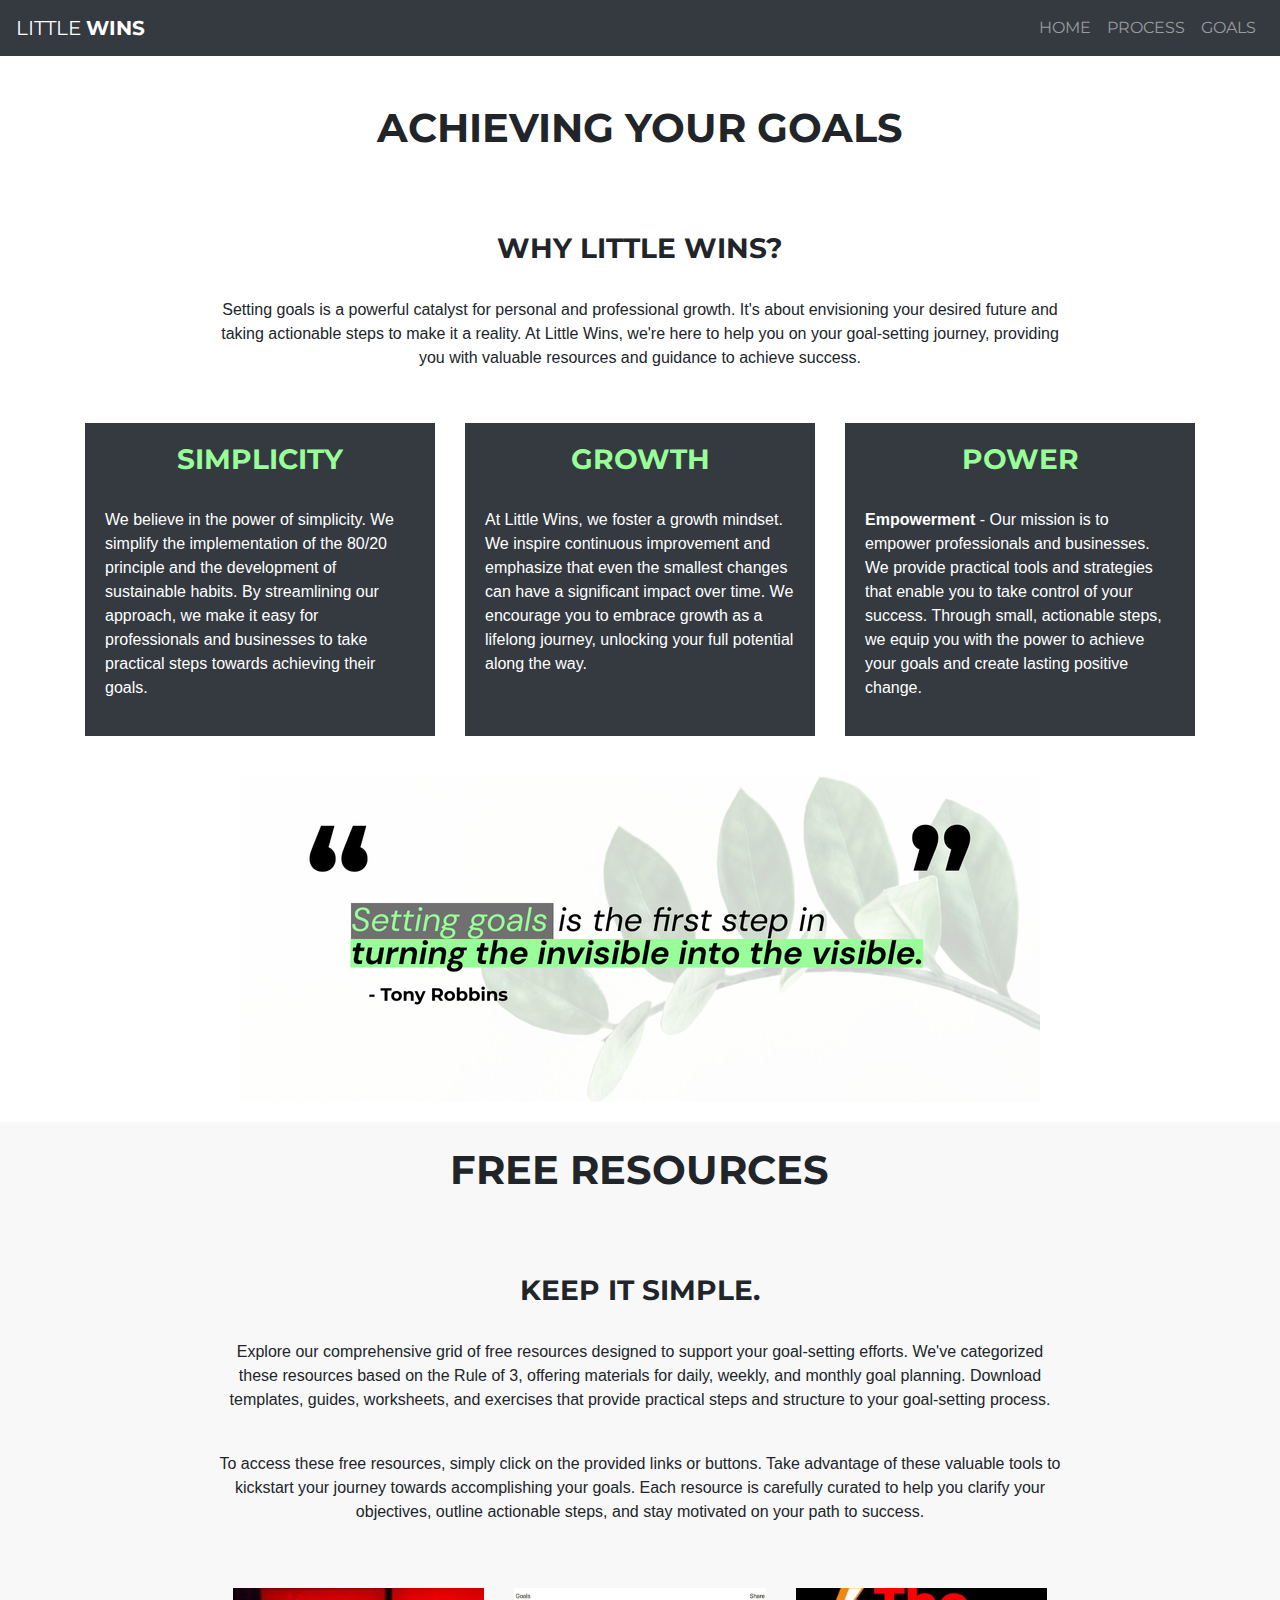
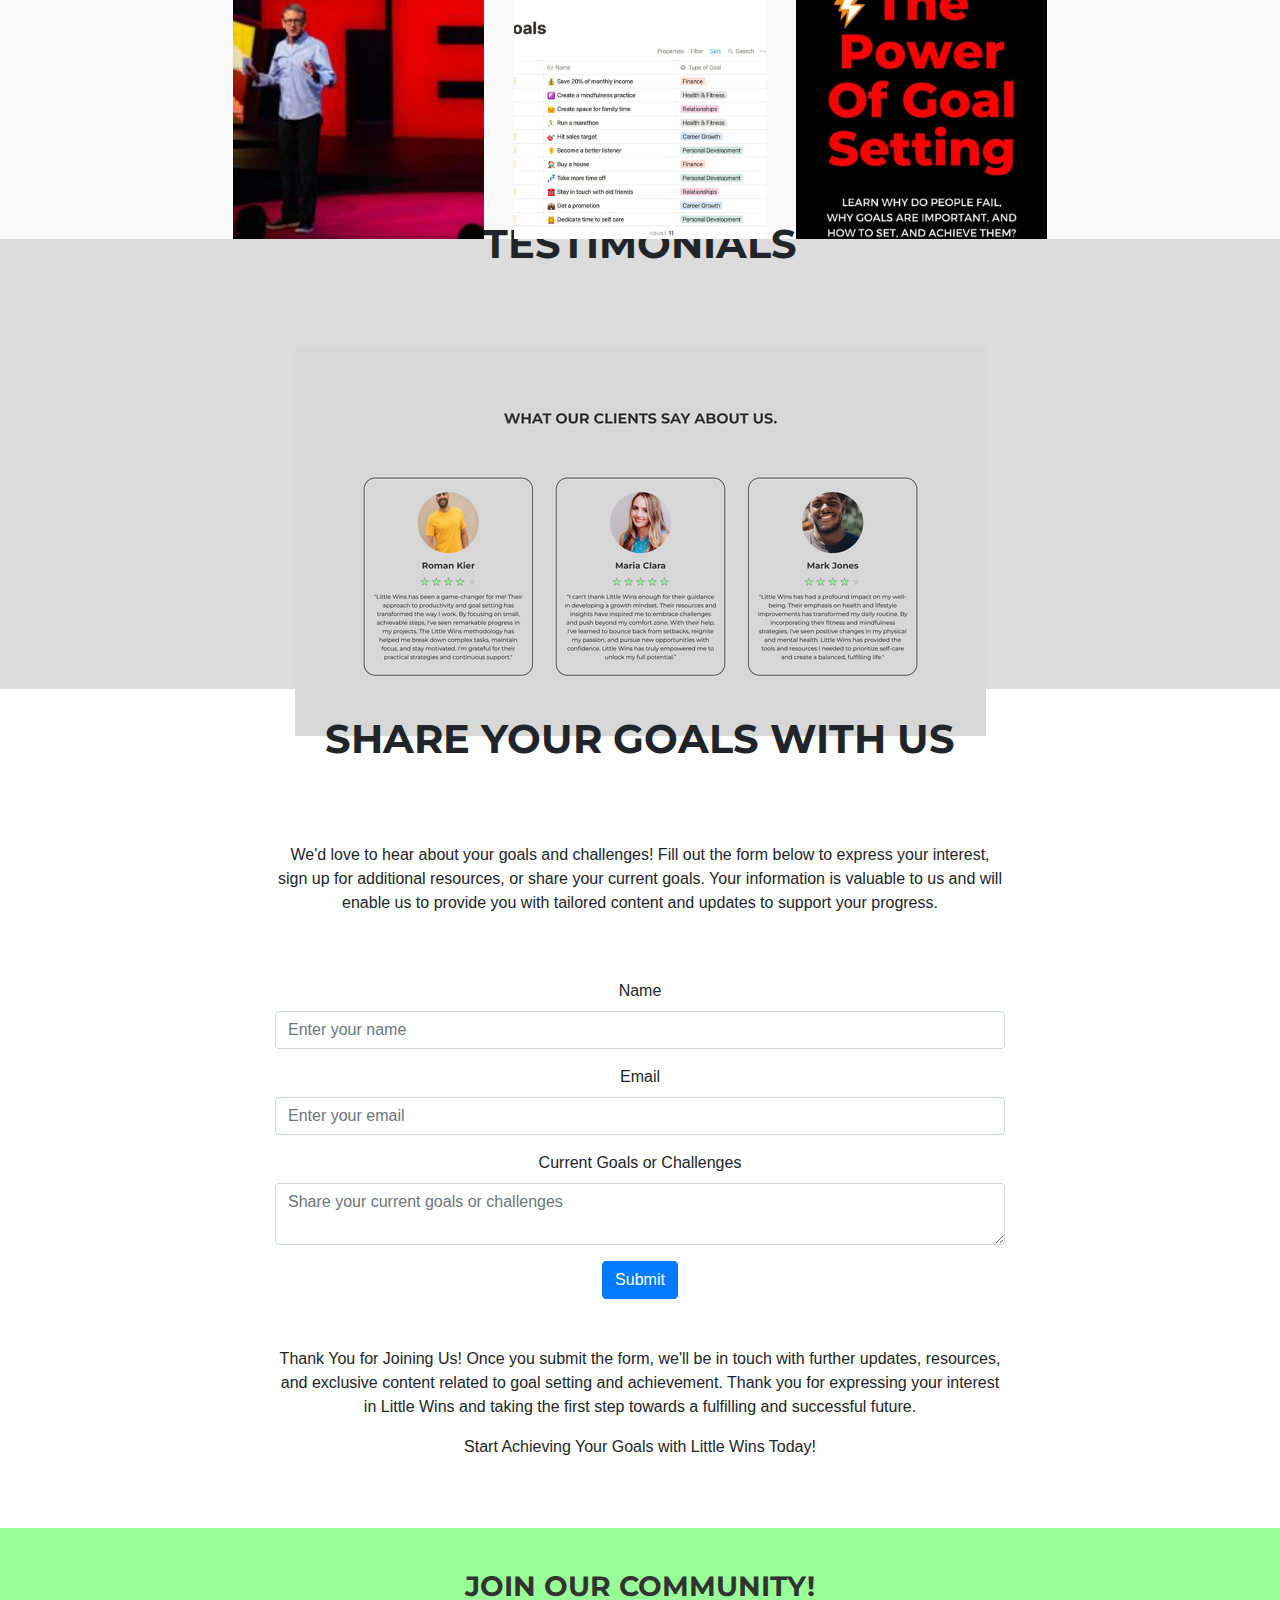
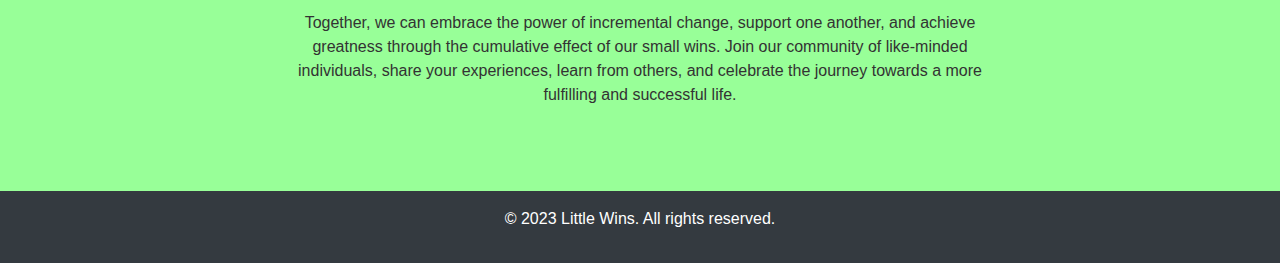
==== goals.html @ 8e701ee5 "Little Wins by Pri Adom" ====
<!DOCTYPE html>
<html lang="en">

<!-- HEAD -->
<head>
  <meta charset="UTF-8">
  <meta name="viewport" content="width=device-width, initial-scale=1.0">
  <meta name="description" content="Little Wins Website - Helping individuals and businesses achieve their goals!">
  <meta name="keywords" content="achieving goals, achieve, success, winning, business, entrepreneurs, marketing, community">
  <link rel="stylesheet" href="https://cdnjs.cloudflare.com/ajax/libs/font-awesome/5.15.3/css/all.min.css" integrity="sha512-iBBXm8fW90+nuLcSKlbmrPcLa0OT92xO1BIsZ+ywDWZCvqsWgccV3gFoRBv0z+8dLJgyAHIhR35VZc2oM/gI1w==" crossorigin="anonymous" />
  <link rel="stylesheet" href="https://maxcdn.bootstrapcdn.com/bootstrap/4.5.2/css/bootstrap.min.css">
  <link rel="stylesheet" href="style.css">
  <link href="https://fonts.googleapis.com/css?family=Montserrat" rel="stylesheet">
  <title>Goals - Resources & Contact Page</title>
</head>

<!-- BODY -->
<body>

<!-- NAV -->
<header>
  <nav class="navbar navbar-expand-md bg-dark navbar-dark">
    <a class="navbar-brand" href="index.html"><span class="brand-text">Little <b>Wins</b></span></a>
    <button class="navbar-toggler" type="button" data-toggle="collapse" data-target="#collapsibleNavbar">
    <span class="navbar-toggler-icon"></span>
    </button>
    <div class="collapse navbar-collapse" id="collapsibleNavbar">
      <ul class="navbar-nav ml-auto">
        <li class="nav-item">
          <a class="nav-link" href="index.html"><span class="brand-text">Home</span></a>
        </li>
        <li class="nav-item">
          <a class="nav-link" href="process.html"><span class="brand-text">Process</span></a>
        </li>
        <li class="nav-item">
          <a class="nav-link" href="goals.html"><span class="brand-text">Goals</span></a>
        </li>
      </ul>
    </div>
  </nav>
</header>

<!-- 1. Page Intro -->
<section class="section text-section section-margin">
  <div class="text-center">
    <div class="row">
      <div class="col-md-8 offset-md-2">
          <br>
          <br>
        <h1 aria-label="Title: Achieving your goals">Achieving your goals</h1>
        <i class="fas fa-bullseye" style="font-size: 2em; color: #98ff98;" aria-label="true"></i>
        <br><br>
        <h3 aria-label="Subtitle: Why Little Wins?">Why Little Wins?</h3>
        <br>
        <p aria-label="Setting goals is a powerful catalyst for personal and professional growth.">Setting goals is a powerful catalyst for personal and professional growth. It's about envisioning your desired future and taking actionable steps to make it a reality. At Little Wins, we're here to help you on your goal-setting journey, providing you with valuable resources and guidance to achieve success.</p>
      </div>
    </div>
  </div>
</section>

<!-- 2. Brand Values and Mission -->
<section class="values-section">
  <div class="container">
    <div class="row">
      <div class="col-md-4">
        <div class="section-card bg-dark text-white d-flex flex-column justify-content-between">
          <div>
            <h3 style="color: #98ff98;" aria-label="Value 1: Simplicity">Simplicity</h3>
            <br>
            <p aria-label="We believe in the power of keeping things simple.">We believe in the power of simplicity. We simplify the implementation of the 80/20 principle and the development of sustainable habits. By streamlining our approach, we make it easy for professionals and businesses to take practical steps towards achieving their goals.</p>
          </div>
        </div>
      </div>
      <div class="col-md-4">
        <div class="section-card bg-dark text-white d-flex flex-column justify-content-between">
          <div>
            <h3 style="color: #98ff98;" aria-label="Value 2: Growth">Growth</h3>
            <br>
            <p aria-label="At little wins, we foster a growth mindset.">At Little Wins, we foster a growth mindset. We inspire continuous improvement and emphasize that even the smallest changes can have a significant impact over time. We encourage you to embrace growth as a lifelong journey, unlocking your full potential along the way.</p><br>
          </div>
        </div>
      </div>
      <div class="col-md-4">
        <div class="section-card bg-dark text-white d-flex flex-column justify-content-between">
          <div>
            <h3 style="color: #98ff98;" aria-label="Value 3: Power">Power</h3>
            <br>
            <p aria-label="EmPOWERment. Our mission is to empower individuals and businesses."><b>Empowerment</b> - Our mission is to empower professionals and businesses. We provide practical tools and strategies that enable you to take control of your success. Through small, actionable steps, we equip you with the power to achieve your goals and create lasting positive change.</p>
          </div>
        </div>
      </div>
    </div>
    <div class="section-divider"></div>
  </div>
</section>

<!-- 3. QUOTE image -->
<div class="quote-banner">
  <div class="row justify-content-center">
    <div class="col-12 text-center">
      <img src="images/Goals_banner.png" alt="Setting goals is the first step in turning the invisible into the visible. Quote by Tony Robbins." class="img-fluid">
    </div>
  </div>
</div>

<!-- 4. Free Resources -->
<section class="section text-section section-margin" style="background-color: #f8f8f8;">
  <div class="text-center" style="background-color: #f8f8f8;">
    <div class="row">
      <div class="col-md-8 offset-md-2">
        <br>
        <h1 aria-label="Title: Free Resources">Free Resources</h1>
        <i class="fas fa-gift" style="font-size: 2em; color: #98ff98;" aria-label="true"></i>
        <br><br>
        <h3 aria-label="Subtitle: How to get started?">Keep it simple.</h3>
        <br>
        <p aria-label="Explore our free resources to get started with achieving your goals.">Explore our comprehensive grid of free resources designed to support your goal-setting efforts. We've categorized these resources based on the Rule of 3, offering materials for daily, weekly, and monthly goal planning. Download templates, guides, worksheets, and exercises that provide practical steps and structure to your goal-setting process.</p>
        <br>
        <p>To access these free resources, simply click on the provided links or buttons. Take advantage of these valuable tools to kickstart your journey towards accomplishing your goals. Each resource is carefully curated to help you clarify your objectives, outline actionable steps, and stay motivated on your path to success.</p>
        <br>
        <br>
        <div class="container-fluid">
          <div class="row justify-content-center">
            <div class="col-md-4">
              <a href="https://www.youtube.com/watch?v=L4N1q4RNi9I" class="square-link" target="_blank" alt="Link to video for achieving goals">
                <div class="square-content">
                  <img src="images/youtubethumbnail.jpeg" alt="YouTube Video Thumbnail" class="img-fluid">
                  <div class="overlay">
                    <h3>1</h3>
                    <p>LEARN MORE</p>
                  </div>
                </div>
              </a>
            </div>
            <div class="col-md-4">
              <a href="https://notion-templates.notion.site/3acc4000a6354e83b4a4d1fb492d2104" class="square-link" target="_blank" alt="Link to Free Notion Planner">
                <div class="square-content">
                  <img src="images/notionthumbnail.png" alt="Notion Template Thumbnail" class="img-fluid">
                  <div class="overlay">
                    <h3>2</h3>
                    <p>FREE PLANNER</p>
                  </div>
                </div>
              </a>
            </div>
            <div class="col-md-4">
              <a href="https://vidagoals.com/downloads/GoalSettingForAFulfilledLife.pdf" class="square-link" target="_blank" alt="Link to Free Ebook to help achieve your goals">
                <div class="square-content">
                  <img src="images/freeebook.jpeg" alt="Ebook Thumbnail" class="img-fluid">
                  <div class="overlay">
                    <h3>3</h3>
                    <p>FREE E-BOOK</p>
                    

                  </div>
                </div>
                <br>
                <br>
              </a>
            </div>
            <br>
          </div>
        </div>
      </div>
    </div>
  </div>
</section>

<!-- 5. Testimonials -->
<section id="testimonial-section" class="section about-section">
  <div class="testimonial text-center">
    <div class="testimonial">
      <div class="testimonial">
        <br>
        <br>
        <h1 aria-label="Testimonials from the Community">Testimonials</h1>
        <i class="fas fa-star text-center" style="font-size: 2em; color: #98ff98;"></i>
        <br>
        <br>
        <img src="images/testimonials.png" class="image-banner" alt="Image of Testimonials">
        <div class="social-icons"></div>
      </div>
    </div>
  </div>
</section>

<!-- 6. Contact/More Information form -->
<section id="share-goals-section" class="section form">
  <div class="container">
    <div class="row">
      <div class="col-md-8 offset-md-2 text-center">
        <br>
        <h1 aria-label="Title: Share your goals with/Contact us form">Share Your Goals with Us</h1>
        <i class="fas fa-play" style="font-size: 2em; color: #98ff98;"></i>
        <br>
        <br>
        <p>We'd love to hear about your goals and challenges! Fill out the form below to express your interest, sign up for additional resources, or share your current goals. Your information is valuable to us and will enable us to provide you with tailored content and updates to support your progress.</p>
        <br>
        <br>
        <form action="https://formdump.codeinstitute.net" method="POST">
          <div class="form-group">
            <label for="name">Name</label>
            <input type="text" id="name" name="name" class="form-control" placeholder="Enter your name" required>
          </div>

          <div class="form-group">
            <label for="email">Email</label>
            <input type="email" id="email" name="email" class="form-control" placeholder="Enter your email" required>
          </div>

          <div class="form-group">
            <label for="goals">Current Goals or Challenges</label>
            <textarea id="goals" name="goals" class="form-control" placeholder="Share your current goals or challenges"></textarea>
          </div>

          <button type="submit" class="btn btn-primary">Submit</button>
        </form>
        <br>
        <br>
        <p aria-label="Thank you contacting us">Thank You for Joining Us! Once you submit the form, we'll be in touch with further updates, resources, and exclusive content related to goal setting and achievement. Thank you for expressing your interest in Little Wins and taking the first step towards a fulfilling and successful future.</p>

        <p>Start Achieving Your Goals with Little Wins Today!</p>
        <br>
        <br>
      </div>
    </div>
  </div>
</section>

<!-- 7. Join Community/Footer Section -->
<section class="section join-community-section" style="background-color: #98ff98;">
  <div class="container">
    <div class="row">
      <div class="col-md-8 offset-md-2 text-center">
        <h3 style="color: #333;" aria-label="Join our community!">Join our community!</h3>
        <p style="color: #333;" aria-label="Join our community to celebrate all our Little Wins together!">Together, we can embrace the power of incremental change, support one another, and achieve greatness through the cumulative effect of our small wins. Join our community of like-minded individuals, share your experiences, learn from others, and celebrate the journey towards a more fulfilling and successful life.</p>
        <div class="social-icons">
          <a href="https://twitter.com/littl3wins" target="_blank" rel="noopener" alt="Follow our Twitter" aria-label="Follow our Twitter"><i class="fab fa-twitter" aria-hidden="true"></i></a>
          <a href="https://tiktok.com/@littl3wins" target="_blank" rel="noopener" alt="Follow our TikTok" aria-label="Follow our TikTok"><i class="fab fa-tiktok" aria-hidden="true"></i></a>
          <a href="https://instagram.com/littl3wins" target="_blank" rel="noopener" alt="Follow our Instagram" aria-label="Follow our Instagram"><i class="fab fa-instagram" aria-hidden="true"></i></a>
        </div>
      </div>
    </div>
  </div>
</section>

<!-- Footer Footer -->
<footer class="bg-dark text-white text-center py-3">
  <p>&copy; 2023 Little Wins. All rights reserved.</p>
</footer>

<!-- JS and Bootstrap scripts -->
<script src="https://code.jquery.com/jquery-3.6.0.min.js"></script>
<script src="https://maxcdn.bootstrapcdn.com/bootstrap/4.5.2/js/bootstrap.min.js"></script>

</body>

</html>
---- style.css ----
/* Main Style (All pages) */
.brand-text {
    text-transform: uppercase;
    font-family: 'Montserrat', sans-serif;
    font-weight: normal;
  }
  
.brand-text b {
  font-weight: bold;
  }

h1, h2, h3, h4, h5 {
    text-transform: uppercase;
    font-family: 'Montserrat', sans-serif;
    font-weight: bolder;
  }
 
h3 {
  font-weight: bold;
}  
/* Homepage banner/header */
.banner {
    position: relative;
    height: 100vh;
    width: 100%;
    background-image: url("images/Website_banner.png");
    background-size: cover;
    background-position: center;
  }
  
.header-content {
    position: absolute;
    top: 50%;
    left: 50%;
    transform: translate(-50%, -50%);
    text-align: center;
    color: #fff;
  }
  
  @media (max-width: 768px) {
    .banner {
      height: 80vh;
    }
  }
  
  @media (max-width: 576px) {
    .banner {
      height: 60vh;
    }
  }
/* Header CTA button */
.button-link {
    display: inline-block;
    padding: 10px 20px;
    text-align: center;
    position: absolute;
    top: 85%;
    left: 45%;
    background-color: #333; /* Update with your desired background color */
    color: #98ff98; /* Update with your desired text color */
    text-decoration: none;
    border-radius: 5px;
    font-weight: bold;
    margin-top: 20px;
  }
  
  .button-link:hover {
    background-color: #98ff98; 
  }


/* Text section div marigins */
.section.text-section.section.margin {
  margin-top: 10%;
  margin-bottom: 10%;
}


/* div row (goals page edit) */
.container {
    margin-top: 2px;
    margin-bottom: px;
}


/* image link section */
#image-links-section {
  margin-top: 10%; /* Adjust the value as needed */
  margin-bottom: 10%;
}

/* Image link overlays styles */
.overlay {
  position: absolute;
  top: 0;
  left: 0;
  width: 100%;
  height: 100%;
  background-color: rgba(0, 0, 0, 0.6);
  display: flex;
  flex-direction: column;
  justify-content: center;
  align-items: center;
  opacity: 0;
  transition: opacity 0.3s ease;
}

.overlay:hover {
  opacity: 1;
}

.overlay h3,
.overlay p {
  color: #fff;
  text-align: center;
}

/* Quote banner */
.quote-banner {
  margin: 20px;
}

/* Values and mission section (3 boxes) */
.section-card {
  background-color: #f8f8f8;
  padding: 20px;
  margin-top: 10%;
  margin-bottom: 20px;
}

.section-card h3 {
  text-align: center;
}

.section-card-2 {
  text-align: center;
}

.section-divider {
  border-left: 1px dashed #ccc;
  margin: 10px 0;
}

.section-divider:first-child {
  border-top: 1px dashed #ccc;
  margin-top: 0;
}

.section-divider:last-child {
  margin-bottom: 0;
}

.section-divider-between-cols {
  border-right: 1px dashed #ccc;
  margin-right: 0;
  padding-right: 0;
}

/* Join Our Community Footer section */
.join-community-section {
  background-color: #98ff98;
  padding: 40px 0;
  text-align: center;
  margin-top: 5px;

}

.social-icons {
  margin-top: 20px;
}

.social-icons a {
  display: inline-block;
  margin-right: 10px;
  font-size: 24px;
  color: #333;
}

.social-icons a:last-child {
  margin-right: 0;
}

/* Adjustments for smaller screens */
@media (max-width: 768px) {
  .overlay h3,
  .overlay p {
    font-size: 16px;
  }
}



/* Process page process sections */
/* First section on process page */
#first-process {
  background-color: rgb(213, 213, 213);
  color: #333;
}

#first-process.blank-template {
  padding: 0;
}

#first-process .list-item {
  background-color: #98ff98;
  color: #333;
}

/* Second section process page */
#second-process {
  background-color: #bdffbd;
  color: #333;
}

#second-process .list-item {
  background-color: #fcfcfc;
  color: #333;
}

/* Third section process page */
#third-process {
  background-color: #dcdcdc;
  color: #333;
}

#third-process .list-item {
  background-color: #333;
  color: #fcfcfc;
}



/* Goals page videos section */
.square-link {
    display: flex;
    align-items: center;
    justify-content: center;
    height: 0;
    padding-bottom: 100%;
    position: relative;
    overflow: hidden;
  }
  
  .square-content {
    position: absolute;
    top: 0;
    left: 0;
    width: 100%;
    height: 100%;
    text-align: center;
  }
  
  .square-content img {
    object-fit: cover;
    width: 100%;
    height: 100%;
  }


/* Goals Page Testimonial section */
#testimonial-section {
  background-color: #dcdcdc;
  display: flex;
  justify-content: center;
  align-items: center;
  height: 50vh;
}

#testimonial-section .image-banner {
  max-width: 100%;
  max-height: 100%;
}
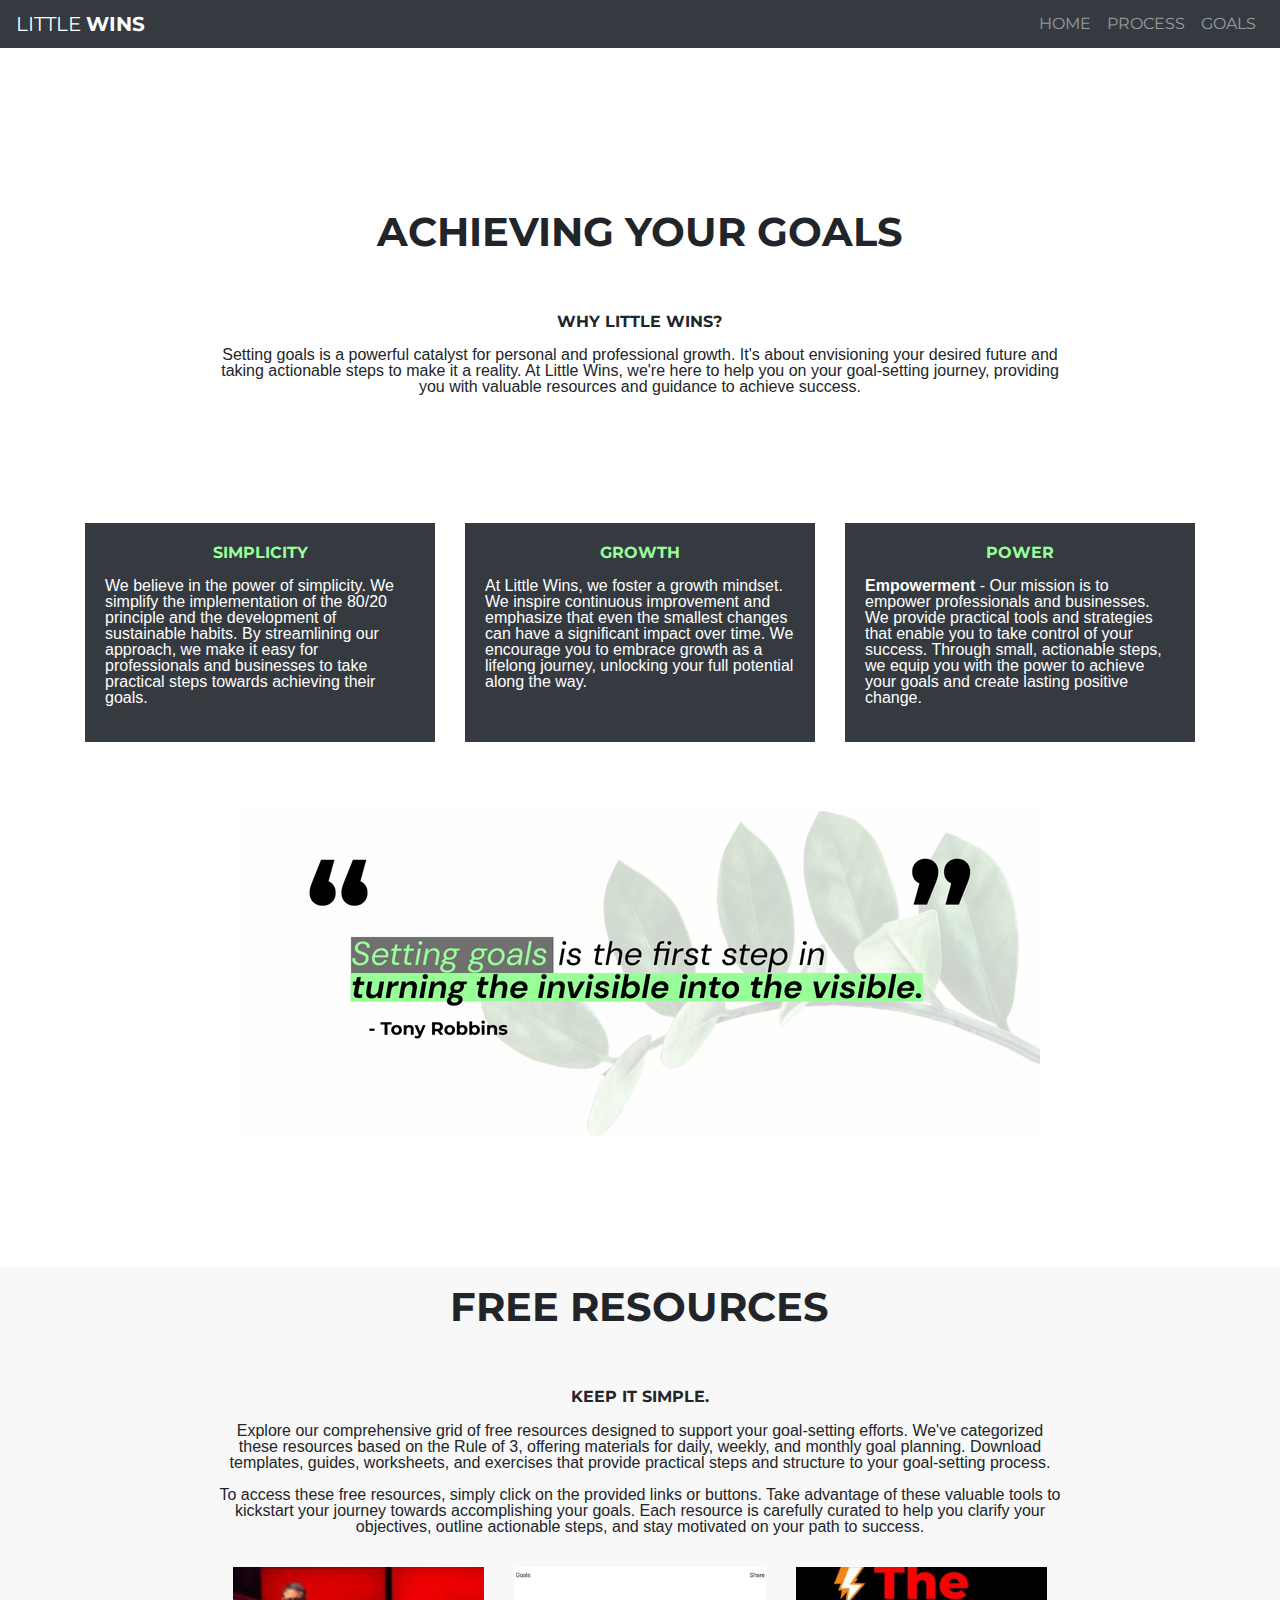
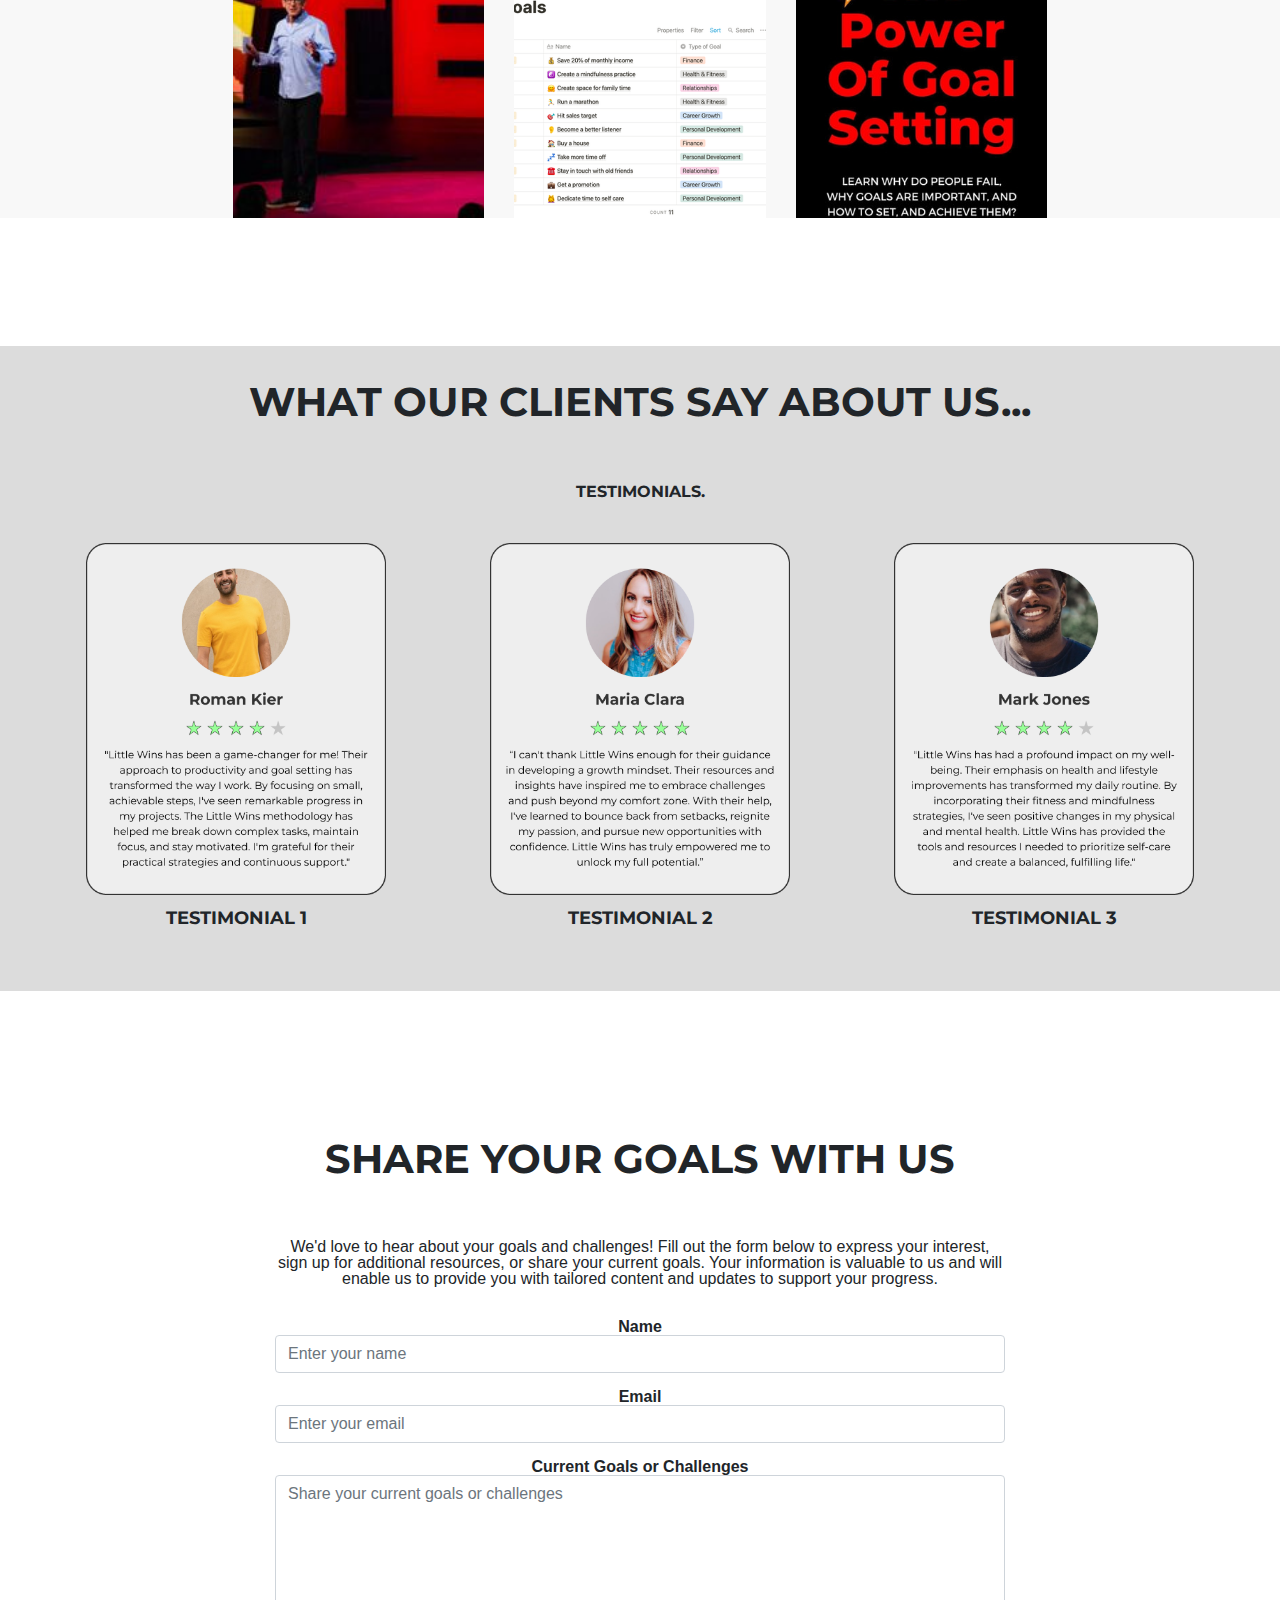
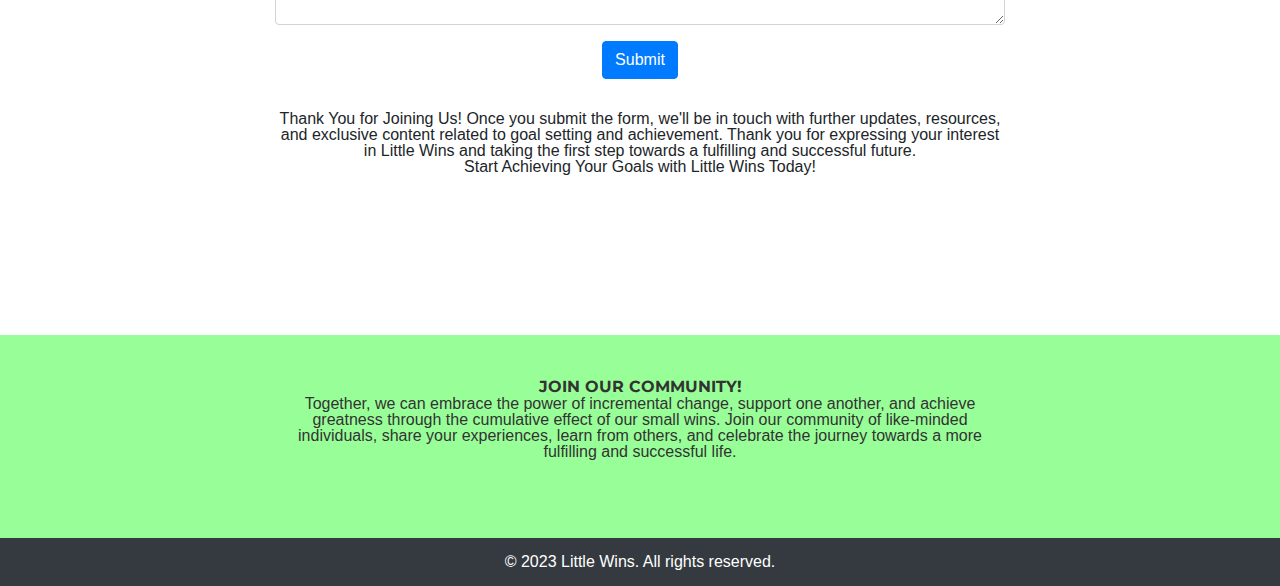
==== commit 596464e4: "Testimonials updated" ====
--- a/goals.html
+++ b/goals.html
@@ -68,6 +68,7 @@
             <h3 style="color: #98ff98;" aria-label="Value 1: Simplicity">Simplicity</h3>
             <br>
             <p aria-label="We believe in the power of keeping things simple.">We believe in the power of simplicity. We simplify the implementation of the 80/20 principle and the development of sustainable habits. By streamlining our approach, we make it easy for professionals and businesses to take practical steps towards achieving their goals.</p>
+            <br>
           </div>
         </div>
       </div>
@@ -76,7 +77,7 @@
           <div>
             <h3 style="color: #98ff98;" aria-label="Value 2: Growth">Growth</h3>
             <br>
-            <p aria-label="At little wins, we foster a growth mindset.">At Little Wins, we foster a growth mindset. We inspire continuous improvement and emphasize that even the smallest changes can have a significant impact over time. We encourage you to embrace growth as a lifelong journey, unlocking your full potential along the way.</p><br>
+            <p aria-label="At little wins, we foster a growth mindset.">At Little Wins, we foster a growth mindset. We inspire continuous improvement and emphasize that even the smallest changes can have a significant impact over time. We encourage you to embrace growth as a lifelong journey, unlocking your full potential along the way.</p><br><br>
           </div>
         </div>
       </div>
@@ -85,7 +86,7 @@
           <div>
             <h3 style="color: #98ff98;" aria-label="Value 3: Power">Power</h3>
             <br>
-            <p aria-label="EmPOWERment. Our mission is to empower individuals and businesses."><b>Empowerment</b> - Our mission is to empower professionals and businesses. We provide practical tools and strategies that enable you to take control of your success. Through small, actionable steps, we equip you with the power to achieve your goals and create lasting positive change.</p>
+            <p aria-label="EmPOWERment. Our mission is to empower individuals and businesses."><b>Empowerment</b> - Our mission is to empower professionals and businesses. We provide practical tools and strategies that enable you to take control of your success. Through small, actionable steps, we equip you with the power to achieve your goals and create lasting positive change.</p><br>
           </div>
         </div>
       </div>
@@ -98,6 +99,9 @@
 <div class="quote-banner">
   <div class="row justify-content-center">
     <div class="col-12 text-center">
+      <br>
+      <br>
+      <br>
       <img src="images/Goals_banner.png" alt="Setting goals is the first step in turning the invisible into the visible. Quote by Tony Robbins." class="img-fluid">
     </div>
   </div>
@@ -150,15 +154,10 @@
                   <div class="overlay">
                     <h3>3</h3>
                     <p>FREE E-BOOK</p>
-                    
-
                   </div>
                 </div>
-                <br>
-                <br>
               </a>
             </div>
-            <br>
           </div>
         </div>
       </div>
@@ -169,20 +168,41 @@
 <!-- 5. Testimonials -->
 <section id="testimonial-section" class="section about-section">
   <div class="testimonial text-center">
-    <div class="testimonial">
-      <div class="testimonial">
-        <br>
-        <br>
-        <h1 aria-label="Testimonials from the Community">Testimonials</h1>
+    <div class="row">
+      <div class="col-12">
+        <br>
+        <br>
+        <h1 aria-label="Testimonials from the Community">What Our Clients Say About Us...</h1>
         <i class="fas fa-star text-center" style="font-size: 2em; color: #98ff98;"></i>
         <br>
         <br>
-        <img src="images/testimonials.png" class="image-banner" alt="Image of Testimonials">
+        <h2>Testimonials.</h2>
+        <br>
+        <br>
+        <div class="testimonial-images">
+          <div class="testimonial-item col-md-4">
+            <img src="images/testimonial1.png" alt="Testimonial 1">
+            <h3>Testimonial 1</h3>
+          </div>
+          <div class="testimonial-item col-md-4">
+            <img src="images/testimonial2.png" alt="Testimonial 2">
+            <h3>Testimonial 2</h3>
+          </div>
+          <div class="testimonial-item col-md-4">
+            <img src="images/testimonial3.png" alt="Testimonial 3">
+            <h3>Testimonial 3</h3>
+          </div>
+        </div>
+        <!-- <h2>Subheading?</h2> -->
+        <br>
+        <br>
         <div class="social-icons"></div>
       </div>
     </div>
   </div>
 </section>
+
+
 
 <!-- 6. Contact/More Information form -->
 <section id="share-goals-section" class="section form">
--- a/style.css
+++ b/style.css
@@ -1,91 +1,191 @@
-/* Main Style (All pages) */
+/* Final clean CSS */
+h1 {
+  text-transform: uppercase;
+  font-family: 'Montserrat', sans-serif;
+  font-weight: bold;
+}
+
+@media (max-width: 768px) {
+  h1 {
+    font-size: 24px; 
+  }
+}
+
+html,
+body,
+div,
+span,
+applet,
+object,
+iframe,
+h2,
+h3,
+h4,
+h5,
+h6,
+p,
+blockquote,
+pre,
+a,
+abbr,
+acronym,
+address,
+big,
+cite,
+code,
+del,
+dfn,
+em,
+font,
+img,
+ins,
+kbd,
+q,
+s,
+samp,
+small,
+strike,
+strong,
+sub,
+sup,
+tt,
+var,
+b,
+u,
+i,
+center,
+dl,
+dt,
+dd,
+ol,
+ul,
+li,
+fieldset,
+form,
+label,
+legend,
+table,
+caption,
+tbody,
+tfoot,
+thead,
+tr,
+th,
+td {
+  margin: 0;
+  padding: 0;
+  border: 0;
+  outline: 0;
+  font-size: 100%;
+  vertical-align: baseline;
+  background: transparent;
+}
+
+body {
+  line-height: 1;
+}
+
+ol,
+ul {
+  list-style: none;
+}
+
+blockquote,
+q {
+  quotes: none;
+}
+
+blockquote:before,
+blockquote:after,
+q:before,
+q:after {
+  content: "";
+  content: none;
+}
+
+/* Main Styles (All pages) */
 .brand-text {
-    text-transform: uppercase;
-    font-family: 'Montserrat', sans-serif;
-    font-weight: normal;
-  }
-  
+  text-transform: uppercase;
+  font-family: 'Montserrat', sans-serif;
+  font-weight: normal;
+}
+
 .brand-text b {
   font-weight: bold;
-  }
+}
 
 h1, h2, h3, h4, h5 {
-    text-transform: uppercase;
-    font-family: 'Montserrat', sans-serif;
-    font-weight: bolder;
-  }
- 
-h3 {
-  font-weight: bold;
-}  
+  text-transform: uppercase;
+  font-family: 'Montserrat', sans-serif;
+  font-weight: bold;
+}
+
 /* Homepage banner/header */
 .banner {
-    position: relative;
-    height: 100vh;
-    width: 100%;
-    background-image: url("images/Website_banner.png");
-    background-size: cover;
-    background-position: center;
-  }
-  
+  position: relative;
+  height: 100vh;
+  width: 100%;
+  background-image: url("images/Website_banner.png");
+  background-size: cover;
+  background-position: center;
+}
+
 .header-content {
-    position: absolute;
-    top: 50%;
-    left: 50%;
-    transform: translate(-50%, -50%);
-    text-align: center;
-    color: #fff;
-  }
-  
-  @media (max-width: 768px) {
-    .banner {
-      height: 80vh;
-    }
-  }
-  
-  @media (max-width: 576px) {
-    .banner {
-      height: 60vh;
-    }
-  }
+  position: absolute;
+  top: 50%;
+  left: 50%;
+  transform: translate(-50%, -50%);
+  text-align: center;
+  color: #fff;
+}
+
+@media (max-width: 768px) {
+  .banner {
+    height: 80vh;
+  }
+}
+
+@media (max-width: 576px) {
+  .banner {
+    height: 60vh;
+  }
+}
+
 /* Header CTA button */
 .button-link {
-    display: inline-block;
-    padding: 10px 20px;
-    text-align: center;
-    position: absolute;
-    top: 85%;
-    left: 45%;
-    background-color: #333; /* Update with your desired background color */
-    color: #98ff98; /* Update with your desired text color */
-    text-decoration: none;
-    border-radius: 5px;
-    font-weight: bold;
-    margin-top: 20px;
-  }
-  
-  .button-link:hover {
-    background-color: #98ff98; 
-  }
-
-
-/* Text section div marigins */
-.section.text-section.section.margin {
+  display: inline-block;
+  padding: 10px 20px;
+  text-align: center;
+  position: absolute;
+  top: 85%;
+  left: 45%;
+  background-color: #333;
+  color: #98ff98;
+  text-decoration: none;
+  border-radius: 5px;
+  font-weight: bold;
+  margin-top: 20px;
+}
+
+.button-link:hover {
+  background-color: #98ff98;
+}
+
+/* Text section div margins */
+.section.text-section.section-margin {
   margin-top: 10%;
   margin-bottom: 10%;
 }
 
-
 /* div row (goals page edit) */
 .container {
-    margin-top: 2px;
-    margin-bottom: px;
-}
-
-
-/* image link section */
+  margin-top: 2px;
+  margin-bottom: 2px;
+}
+
+/* Image link section */
 #image-links-section {
-  margin-top: 10%; /* Adjust the value as needed */
+  margin-top: 10%;
   margin-bottom: 10%;
 }
 
@@ -121,18 +221,17 @@
 }
 
 /* Values and mission section (3 boxes) */
+.values-section {
+  margin-top: 10%;
+  margin-bottom: 20px;
+}
+
 .section-card {
   background-color: #f8f8f8;
   padding: 20px;
-  margin-top: 10%;
-  margin-bottom: 20px;
 }
 
 .section-card h3 {
-  text-align: center;
-}
-
-.section-card-2 {
   text-align: center;
 }
 
@@ -156,13 +255,84 @@
   padding-right: 0;
 }
 
+
+
+/* Free Resources section */
+.free-resources-section {
+  background-color: #f8f8f8;
+  margin-top: 10px;
+  margin-bottom: 10px;
+  padding-top: 10px; /* Added 10px top padding */
+  padding-bottom: 10px; /* Added 10px bottom padding */
+}
+
+/* Adjustments for smaller screens */
+@media (max-width: 768px) {
+  .container-fluid {
+    padding: 0 15px; /* Add some padding to the container on smaller screens */
+  }
+  .row.justify-content-center {
+    flex-direction: column; /* Display links in a single column on smaller screens */
+    align-items: center;
+  }
+  .col-md-4 {
+    margin: 10px 0; /* Add spacing between links on smaller screens */
+  }
+}
+
+
+
+
+/* Testimonials section */
+#testimonial-section {
+  background-color: #dcdcdc;
+}
+
+.testimonial-images {
+  display: flex;
+  justify-content: center;
+  align-items: center;
+  flex-wrap: wrap; /* Allow flex items to wrap when there's not enough space */
+}
+
+.testimonial-item {
+  text-align: center;
+  flex-basis: 30%; /* Each item takes up 30% of the container width */
+  margin: 10px; /* Add some spacing between items */
+}
+
+.testimonial-images img {
+  width: 100%;
+  max-width: 300px;
+  height: auto;
+  margin-bottom: 10px;
+}
+
+.testimonial-images h3 {
+  font-size: 18px;
+  font-weight: bold;
+}
+
+/* Adjustments for smaller screens */
+@media (max-width: 768px) {
+  .testimonial-item {
+    flex-basis: 100%; /* Each item takes up 100% of the container width (stacked vertically) */
+  }
+}
+
+/* Adjustments for smaller screens */
+@media (max-width: 768px) {
+  .testimonial-images .col-md-4 {
+    flex-basis: 100%;
+  }
+}
+
+
 /* Join Our Community Footer section */
 .join-community-section {
   background-color: #98ff98;
   padding: 40px 0;
   text-align: center;
-  margin-top: 5px;
-
 }
 
 .social-icons {
@@ -180,6 +350,86 @@
   margin-right: 0;
 }
 
+/* Process page process sections */
+/* First section on process page */
+#first-process {
+  background-color: #d5d5d5;
+  color: #333;
+}
+
+#first-process.blank-template {
+  padding: 0;
+}
+
+#first-process .list-item {
+  background-color: #98ff98;
+  color: #333;
+}
+
+/* Second section process page */
+#second-process {
+  background-color: #bdffbd;
+  color: #333;
+}
+
+#second-process .list-item {
+  background-color: #fcfcfc;
+  color: #333;
+}
+
+/* Third section process page */
+#third-process {
+  background-color: #dcdcdc;
+  color: #333;
+}
+
+#third-process .list-item {
+  background-color: #333;
+  color: #fcfcfc;
+}
+
+/* Goals page videos section */
+.square-link {
+  display: flex;
+  align-items: center;
+  justify-content: center;
+  height: 0;
+  padding-bottom: 100%;
+  position: relative;
+  overflow: hidden;
+}
+
+.square-content {
+  position: absolute;
+  top: 0;
+  left: 0;
+  width: 100%;
+  height: 100%;
+  text-align: center;
+}
+
+.square-content img {
+  object-fit: cover;
+  width: 100%;
+  height: 100%;
+}
+
+/* Contact/More Information form */
+.form {
+  margin-top: 10%;
+  margin-bottom: 10%;
+}
+
+/* Contact/More Information form label */
+.form label {
+  font-weight: bold;
+}
+
+/* Contact/More Information form textarea */
+.form textarea {
+  height: 150px;
+}
+
 /* Adjustments for smaller screens */
 @media (max-width: 768px) {
   .overlay h3,
@@ -188,85 +438,3 @@
   }
 }
 
-
-
-/* Process page process sections */
-/* First section on process page */
-#first-process {
-  background-color: rgb(213, 213, 213);
-  color: #333;
-}
-
-#first-process.blank-template {
-  padding: 0;
-}
-
-#first-process .list-item {
-  background-color: #98ff98;
-  color: #333;
-}
-
-/* Second section process page */
-#second-process {
-  background-color: #bdffbd;
-  color: #333;
-}
-
-#second-process .list-item {
-  background-color: #fcfcfc;
-  color: #333;
-}
-
-/* Third section process page */
-#third-process {
-  background-color: #dcdcdc;
-  color: #333;
-}
-
-#third-process .list-item {
-  background-color: #333;
-  color: #fcfcfc;
-}
-
-
-
-/* Goals page videos section */
-.square-link {
-    display: flex;
-    align-items: center;
-    justify-content: center;
-    height: 0;
-    padding-bottom: 100%;
-    position: relative;
-    overflow: hidden;
-  }
-  
-  .square-content {
-    position: absolute;
-    top: 0;
-    left: 0;
-    width: 100%;
-    height: 100%;
-    text-align: center;
-  }
-  
-  .square-content img {
-    object-fit: cover;
-    width: 100%;
-    height: 100%;
-  }
-
-
-/* Goals Page Testimonial section */
-#testimonial-section {
-  background-color: #dcdcdc;
-  display: flex;
-  justify-content: center;
-  align-items: center;
-  height: 50vh;
-}
-
-#testimonial-section .image-banner {
-  max-width: 100%;
-  max-height: 100%;
-}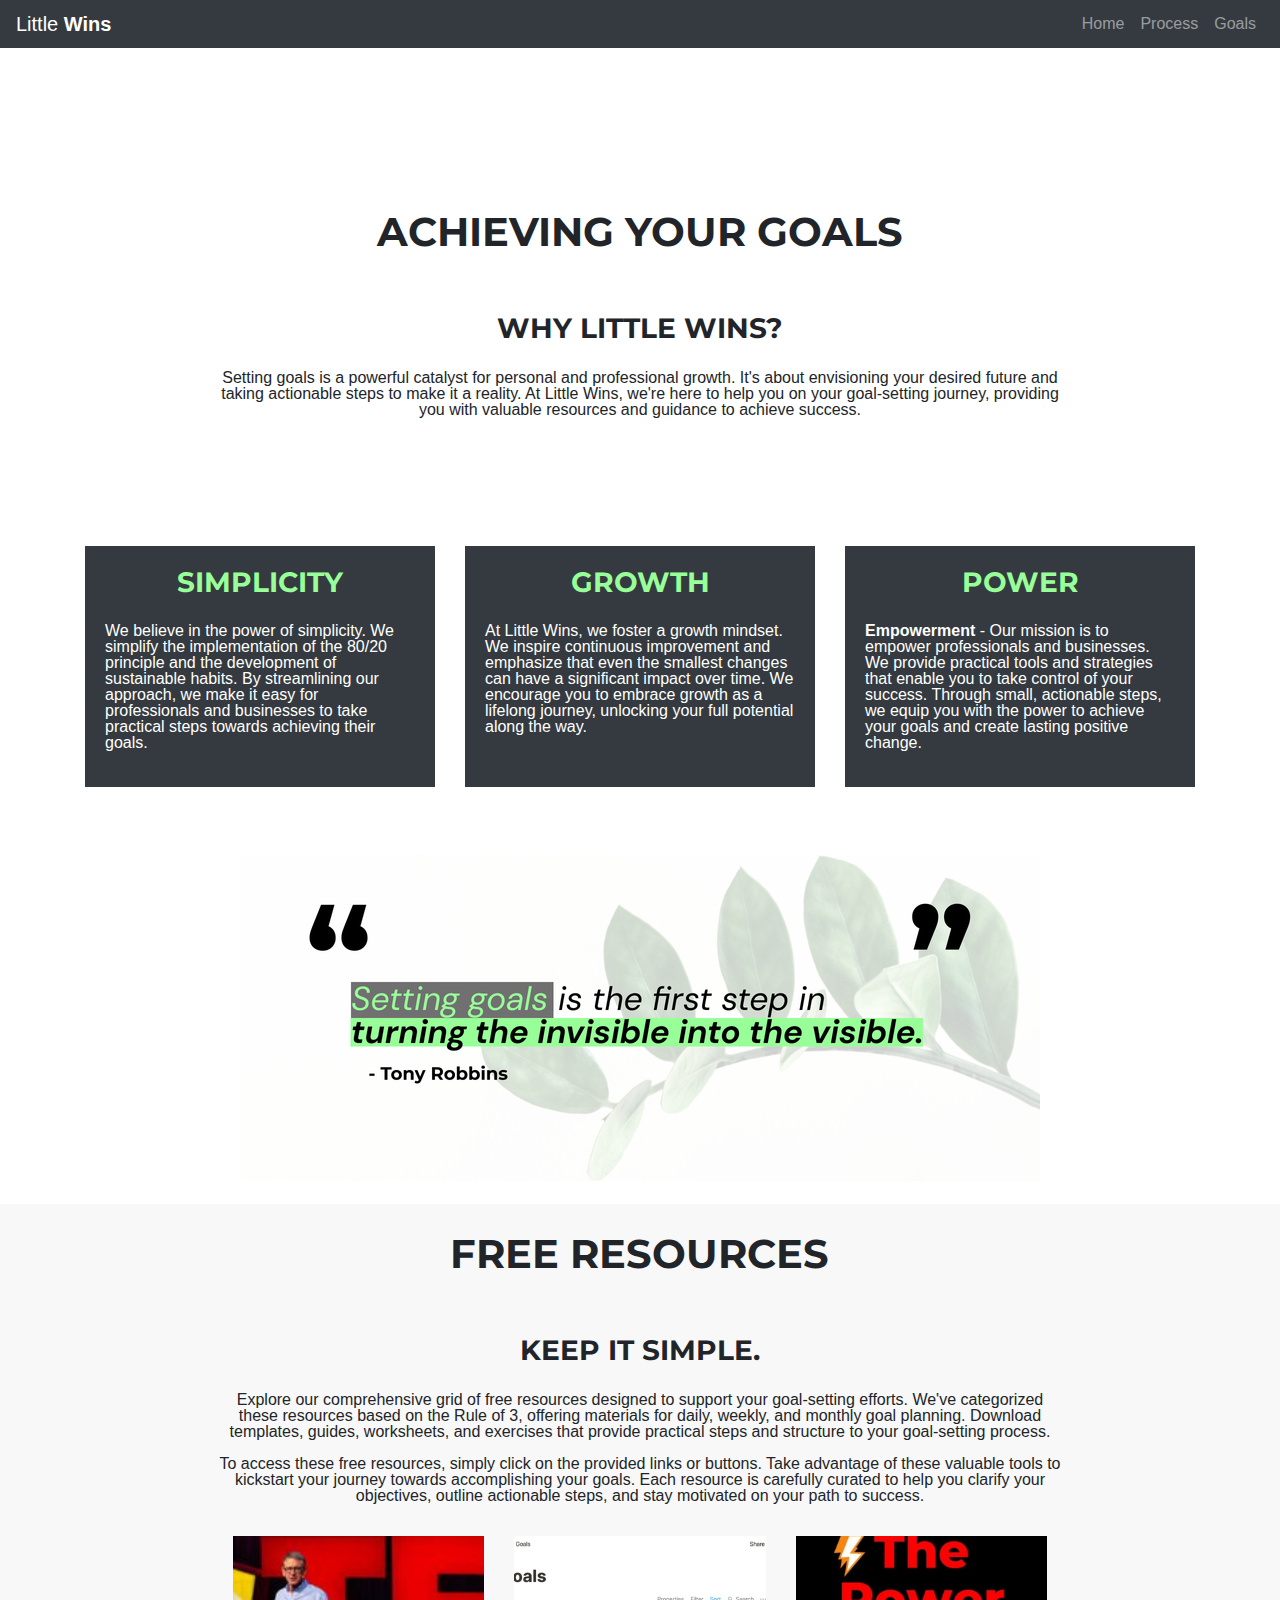
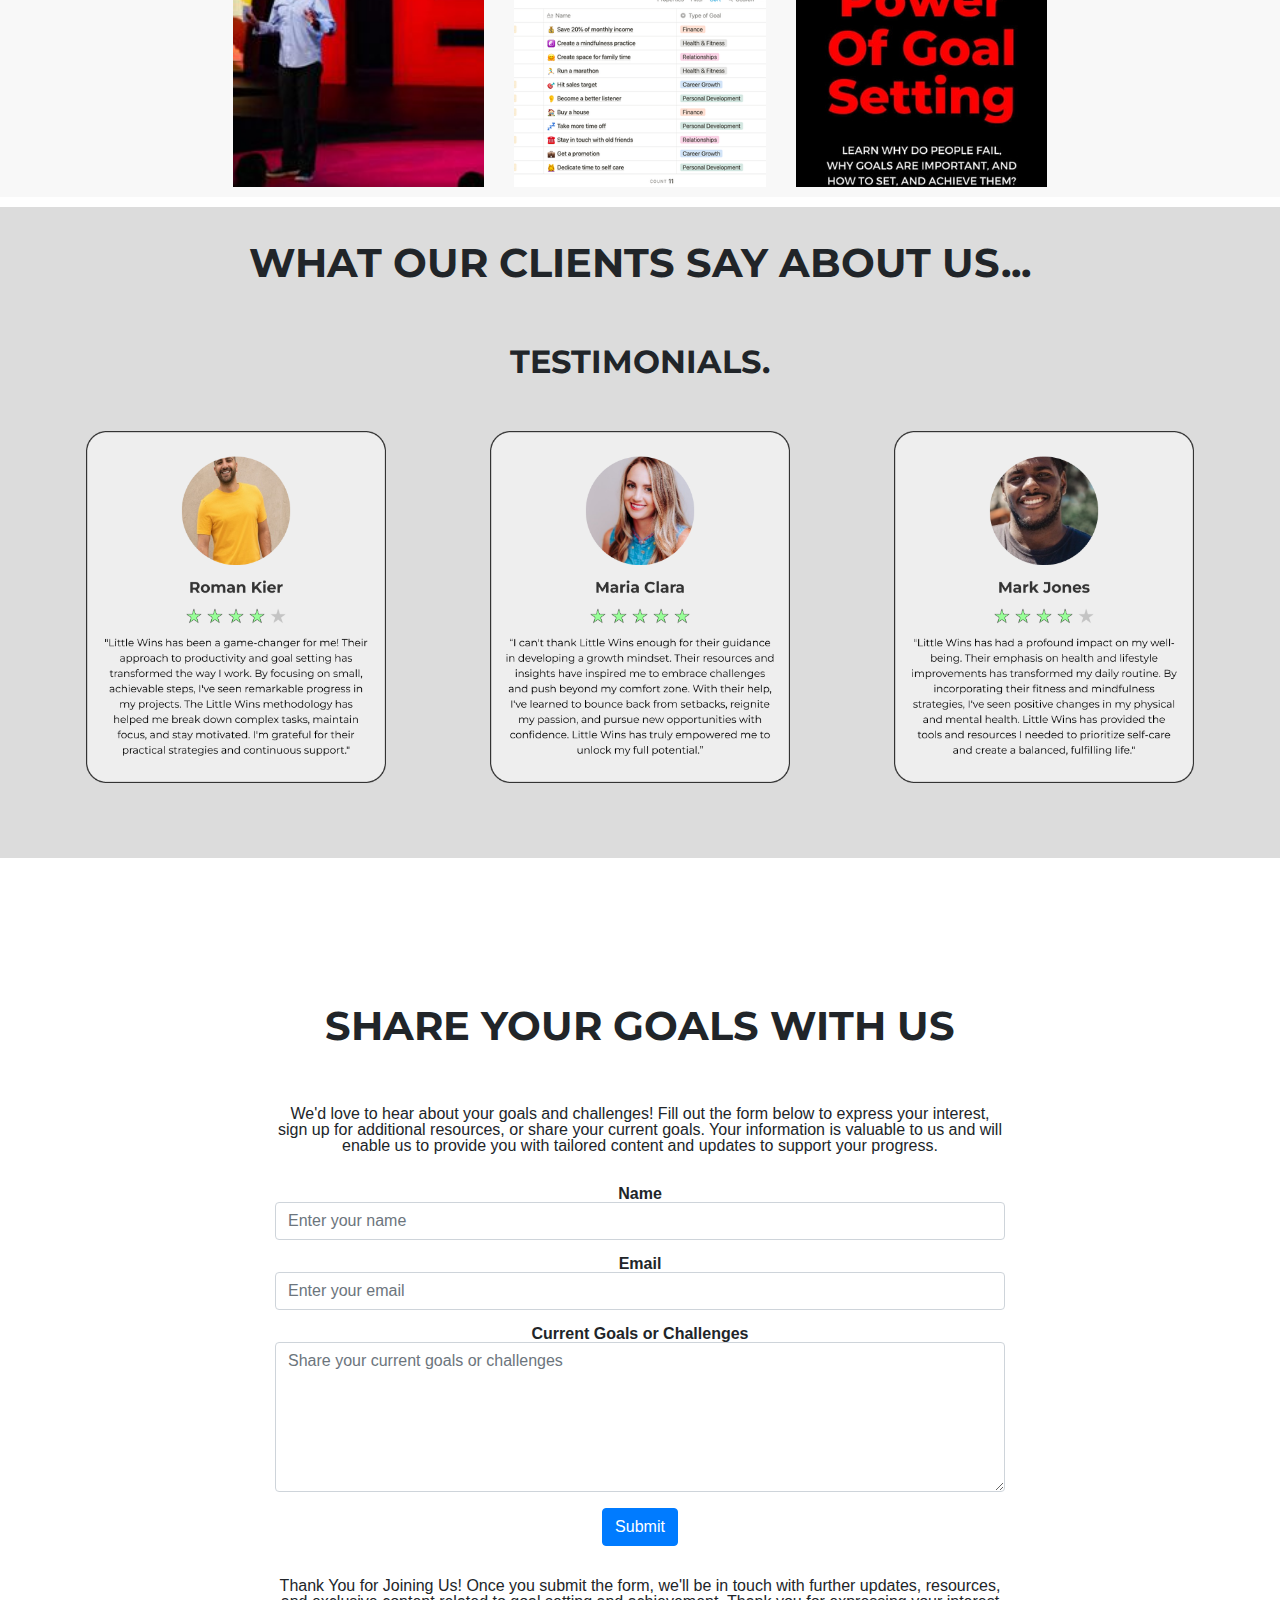
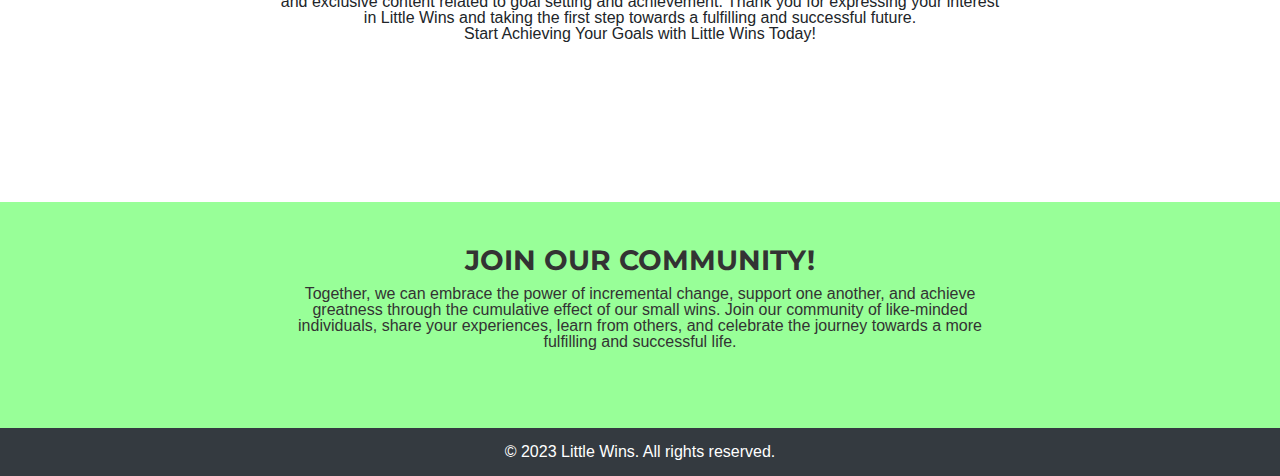
==== commit 8f6d56f3: "Updated" ====
--- a/goals.html
+++ b/goals.html
@@ -108,8 +108,8 @@
 </div>
 
 <!-- 4. Free Resources -->
-<section class="section text-section section-margin" style="background-color: #f8f8f8;">
-  <div class="text-center" style="background-color: #f8f8f8;">
+<section class="section text-section free-resources-section">
+  <div class="text-center">
     <div class="row">
       <div class="col-md-8 offset-md-2">
         <br>
@@ -165,6 +165,7 @@
   </div>
 </section>
 
+
 <!-- 5. Testimonials -->
 <section id="testimonial-section" class="section about-section">
   <div class="testimonial text-center">
@@ -182,15 +183,15 @@
         <div class="testimonial-images">
           <div class="testimonial-item col-md-4">
             <img src="images/testimonial1.png" alt="Testimonial 1">
-            <h3>Testimonial 1</h3>
+            <!-- <h4>Meet Roman</h4> -->
           </div>
           <div class="testimonial-item col-md-4">
             <img src="images/testimonial2.png" alt="Testimonial 2">
-            <h3>Testimonial 2</h3>
+            <!-- <h4>Meet Maria</h4> -->
           </div>
           <div class="testimonial-item col-md-4">
             <img src="images/testimonial3.png" alt="Testimonial 3">
-            <h3>Testimonial 3</h3>
+            <!-- <h4>Meet Mark</h4> -->
           </div>
         </div>
         <!-- <h2>Subheading?</h2> -->
--- a/style.css
+++ b/style.css
@@ -1,14 +1,14 @@
 /* Final clean CSS */
-h1 {
+
+/* Common styles */
+h1,
+h2,
+h3,
+h4,
+h5 {
   text-transform: uppercase;
   font-family: 'Montserrat', sans-serif;
   font-weight: bold;
-}
-
-@media (max-width: 768px) {
-  h1 {
-    font-size: 24px; 
-  }
 }
 
 html,
@@ -18,11 +18,6 @@
 applet,
 object,
 iframe,
-h2,
-h3,
-h4,
-h5,
-h6,
 p,
 blockquote,
 pre,
@@ -103,23 +98,6 @@
   content: none;
 }
 
-/* Main Styles (All pages) */
-.brand-text {
-  text-transform: uppercase;
-  font-family: 'Montserrat', sans-serif;
-  font-weight: normal;
-}
-
-.brand-text b {
-  font-weight: bold;
-}
-
-h1, h2, h3, h4, h5 {
-  text-transform: uppercase;
-  font-family: 'Montserrat', sans-serif;
-  font-weight: bold;
-}
-
 /* Homepage banner/header */
 .banner {
   position: relative;
@@ -142,6 +120,10 @@
 @media (max-width: 768px) {
   .banner {
     height: 80vh;
+  }
+
+  h1 {
+    font-size: 24px;
   }
 }
 
@@ -255,8 +237,6 @@
   padding-right: 0;
 }
 
-
-
 /* Free Resources section */
 .free-resources-section {
   background-color: #f8f8f8;
@@ -278,10 +258,15 @@
   .col-md-4 {
     margin: 10px 0; /* Add spacing between links on smaller screens */
   }
-}
-
-
-
+
+  .testimonial-item {
+    flex-basis: 100%; /* Each item takes up 100% of the container width (stacked vertically) */
+  }
+
+  .testimonial-images .col-md-4 {
+    flex-basis: 100%;
+  }
+}
 
 /* Testimonials section */
 #testimonial-section {
@@ -315,15 +300,8 @@
 
 /* Adjustments for smaller screens */
 @media (max-width: 768px) {
-  .testimonial-item {
+  .testimonial-images .testimonial-item {
     flex-basis: 100%; /* Each item takes up 100% of the container width (stacked vertically) */
-  }
-}
-
-/* Adjustments for smaller screens */
-@media (max-width: 768px) {
-  .testimonial-images .col-md-4 {
-    flex-basis: 100%;
   }
 }
 
@@ -437,4 +415,3 @@
     font-size: 16px;
   }
 }
-
